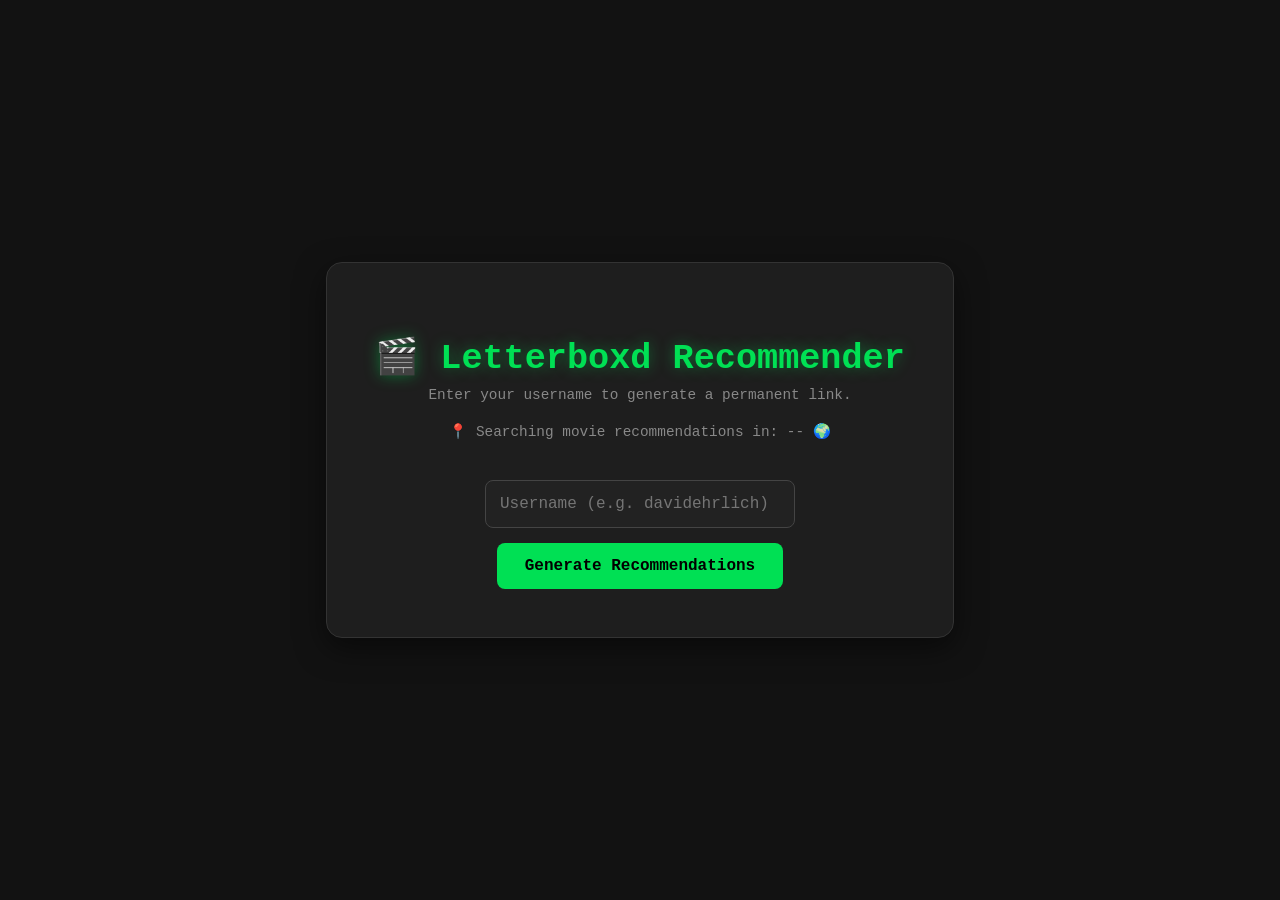
==== index.html @ d9ca7b71 "docs: document codebase and update readme Co-authored-by: based-on-what <62000495+based-on-what@user" ====
<!DOCTYPE html>
<html lang="en">
<head>
  <meta charset="utf-8" />
  <meta name="viewport" content="width=device-width,initial-scale=1" />
  <title>Letterboxd Recommender Pro</title>
  <style>
    body {
      background-color: #121212;
      color: #e0e0e0;
      font-family: 'Consolas', 'Monaco', 'Courier New', monospace;
      display: flex;
      flex-direction: column;
      align-items: center;
      justify-content: center;
      height: 100vh;
      margin: 0;
    }
    .input-section {
      background: #1e1e1e;
      padding: 3rem;
      border-radius: 16px;
      border: 1px solid #333;
      text-align: center;
      box-shadow: 0 10px 30px rgba(0,0,0,0.5);
    }
    h1 {
      font-size: 2.2rem;
      margin-bottom: 0.5rem;
      color: #00e054;
      text-shadow: 0 0 15px rgba(0, 224, 84, 0.4);
    }
    input {
      padding: 14px;
      border-radius: 8px;
      border: 1px solid #444;
      background: #222;
      color: #fff;
      width: 280px;
      margin-top: 20px;
      font-family: inherit;
      font-size: 1rem;
    }
    button {
      padding: 14px 28px;
      background: #00e054;
      color: #000;
      border: none;
      border-radius: 8px;
      font-weight: bold;
      cursor: pointer;
      font-family: inherit;
      margin-top: 15px;
      font-size: 1rem;
      transition: all 0.2s;
    }
    button:hover { background: #00ff5e; transform: scale(1.05); }
    button:disabled { background: #555; cursor: wait; transform: none; }
    
    .loading-box { display: none; margin-top: 25px; }
    .timer { font-size: 1.5rem; color: #ffbd00; font-weight: bold; margin-bottom: 10px;}
    .status { color: #888; font-size: 0.9rem; }
  </style>
</head>
<body>
  <div class="input-section">
    <h1>🎬 Letterboxd Recommender</h1>
    <div style="color: #888; margin-bottom: 20px; font-size: 0.9rem;">
      Enter your username to generate a permanent link.
    </div>
    <div id="country-info" style="color: #888; margin-bottom: 20px; font-size: 0.9rem;">
      📍 Searching movie recommendations in: -- 🌍
    </div>
    
    <input type="text" id="username" placeholder="Username (e.g. davidehrlich)" onkeypress="if(event.key==='Enter')startProcess()">
    <br>
    <button id="btn" onclick="startProcess()">Generate Recommendations</button>
    <button id="recommendations-btn" style="display: none; width: 280px; margin: 0 auto; margin-top: 30px;" onclick="navigateToRecommendations()"></button>

    <div id="loading" class="loading-box">
      <div class="timer" id="chronometer">00:00.00</div>
      <div class="status">Analyzing profile & fetching data...</div>
      <div class="status" style="font-size: 0.8rem; margin-top: 5px; color: #555;">(A new tab will open when finished)</div>
    </div>
  </div>

  <script>
    let startTime;
    let timerInterval;
    let userCountry = 'CL';
    let userCountryName = 'Global';

    // Convert an ISO country code into its flag emoji.
    function countryCodeToFlag(countryCode) {
      const codePoints = countryCode
        .toUpperCase()
        .split('')
        .map(char => 127397 + char.charCodeAt());
      return String.fromCodePoint(...codePoints);
    }

    // Detect the visitor's country to personalize streaming region.
    window.onload = async () => {
      try {
        const res = await fetch('https://ipapi.co/json/');
        const data = await res.json();
        userCountry = data.country_code || 'CL';
        userCountryName = data.country_name || 'Global';
        
        const flagEmoji = countryCodeToFlag(userCountry);
        document.getElementById('country-info').textContent = 
          `📍 Searching movie recommendations in: ${userCountryName} ${flagEmoji}`;
      } catch (e) {}
    };

    // Update the on-screen chronometer while recommendations are generated.
    function updateTimer() {
      const diff = new Date() - startTime;
      const m = Math.floor((diff % 3600000) / 60000);
      const s = Math.floor((diff % 60000) / 1000);
      const ms = Math.floor((diff % 1000) / 10);
      document.getElementById('chronometer').textContent = 
        `${m.toString().padStart(2, '0')}:${s.toString().padStart(2, '0')}.${ms.toString().padStart(2, '0')}`;
    }

    // Kick off the recommendation workflow for a provided username.
    async function startProcess() {
      const username = document.getElementById('username').value.trim();
      if (!username) return alert('Please enter a username');

      // UI changes
      document.getElementById('btn').disabled = true;
      document.getElementById('loading').style.display = 'block';
      
      startTime = new Date();
      timerInterval = setInterval(updateTimer, 50);

      try {
        // Fetch data here
        const response = await fetch('/api/recommend', {
          method: 'POST',
          headers: {'Content-Type': 'application/json'},
          body: JSON.stringify({username, country: userCountry})
        });
        
        const data = await response.json();
        if (!response.ok) throw new Error(data.error || 'Unknown error');

        const endTime = new Date();
        const totalTime = endTime - startTime;

        // Save data to localStorage to transfer to new tab instantly without re-fetching
        // We use a specific key for this user
        const cacheKey = `lb_data_${username}`;
        localStorage.setItem(cacheKey, JSON.stringify({
          data: data,
          timestamp: new Date().getTime(),
          executionTime: totalTime // Save the timer result
        }));

        // Hide loading and show recommendations button
        clearInterval(timerInterval);
        document.getElementById('loading').style.display = 'none';
        document.getElementById('btn').style.display = 'none';
        
        // Show and configure the recommendations button
        const recBtn = document.getElementById('recommendations-btn');
        recBtn.textContent = `Get ${username}'s recommendations 🎬`;
        recBtn.style.display = 'block';
        
        // Store username for navigation
        window.currentUsername = username;

      } catch (e) {
        clearInterval(timerInterval);
        document.getElementById('btn').disabled = false;
        document.getElementById('loading').style.display = 'none';
        alert("Error: " + e.message);
      }
    }

    // Redirect to the results page for the current user.
    function navigateToRecommendations() {
      if (window.currentUsername) {
        window.location.href = `/${window.currentUsername}`;
      }
    }
  </script>
</body>
</html>
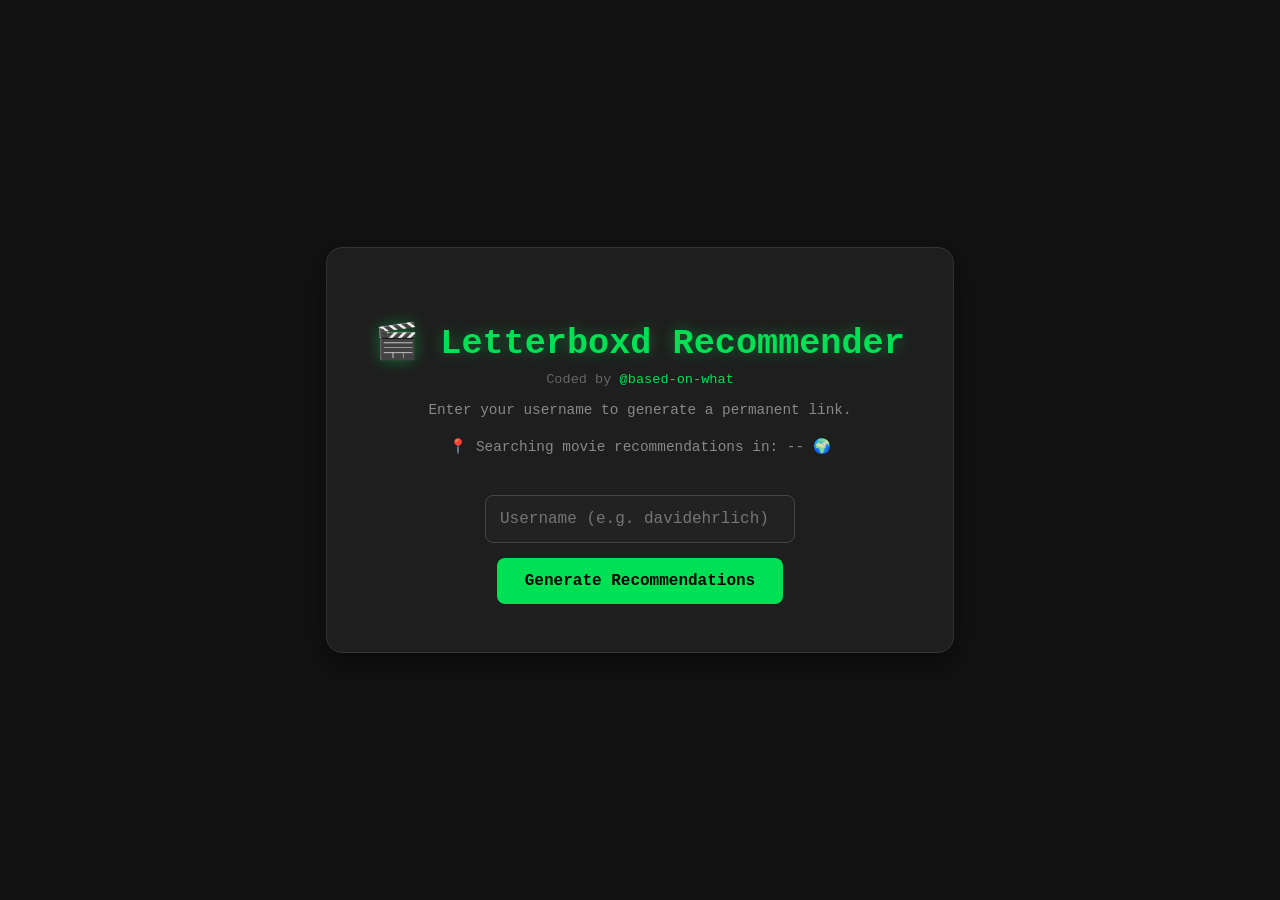
==== commit b96d02cf: "fix: timer display" ====
--- a/index.html
+++ b/index.html
@@ -65,6 +65,9 @@
 <body>
   <div class="input-section">
     <h1>🎬 Letterboxd Recommender</h1>
+    <div style="color: #666; margin-bottom: 15px; font-size: 0.85rem;">
+      Coded by <a href="https://github.com/based-on-what/letterboxd-recommender" target="_blank" rel="noopener noreferrer" style="color: #00e054; text-decoration: none; transition: color 0.2s;" onmouseover="this.style.color='#00ff5e'" onmouseout="this.style.color='#00e054'">@based-on-what</a>
+    </div>
     <div style="color: #888; margin-bottom: 20px; font-size: 0.9rem;">
       Enter your username to generate a permanent link.
     </div>
@@ -90,45 +93,45 @@
     let userCountry = 'CL';
     let userCountryName = 'Global';
 
-    // Convert an ISO country code into its flag emoji.
-    function countryCodeToFlag(countryCode) {
-      const codePoints = countryCode
-        .toUpperCase()
-        .split('')
-        .map(char => 127397 + char.charCodeAt());
-      return String.fromCodePoint(...codePoints);
-    }
-
-    // Detect the visitor's country to personalize streaming region.
-    window.onload = async () => {
-      try {
-        const res = await fetch('https://ipapi.co/json/');
-        const data = await res.json();
-        userCountry = data.country_code || 'CL';
+    // Convert an ISO country code into its flag emoji.
+    function countryCodeToFlag(countryCode) {
+      const codePoints = countryCode
+        .toUpperCase()
+        .split('')
+        .map(char => 127397 + char.charCodeAt());
+      return String.fromCodePoint(...codePoints);
+    }
+
+    // Detect the visitor's country to personalize streaming region.
+    window.onload = async () => {
+      try {
+        const res = await fetch('https://ipapi.co/json/');
+        const data = await res.json();
+        userCountry = data.country_code || 'CL';
         userCountryName = data.country_name || 'Global';
         
         const flagEmoji = countryCodeToFlag(userCountry);
         document.getElementById('country-info').textContent = 
           `📍 Searching movie recommendations in: ${userCountryName} ${flagEmoji}`;
-      } catch (e) {}
-    };
-
-    // Update the on-screen chronometer while recommendations are generated.
-    function updateTimer() {
-      const diff = new Date() - startTime;
-      const m = Math.floor((diff % 3600000) / 60000);
-      const s = Math.floor((diff % 60000) / 1000);
-      const ms = Math.floor((diff % 1000) / 10);
+      } catch (e) {}
+    };
+
+    // Update the on-screen chronometer while recommendations are generated.
+    function updateTimer() {
+      const diff = new Date() - startTime;
+      const m = Math.floor((diff % 3600000) / 60000);
+      const s = Math.floor((diff % 60000) / 1000);
+      const ms = Math.floor((diff % 1000) / 10);
       document.getElementById('chronometer').textContent = 
-        `${m.toString().padStart(2, '0')}:${s.toString().padStart(2, '0')}.${ms.toString().padStart(2, '0')}`;
-    }
-
-    // Kick off the recommendation workflow for a provided username.
-    async function startProcess() {
-      const username = document.getElementById('username').value.trim();
-      if (!username) return alert('Please enter a username');
-
-      // UI changes
+        `${m.toString().padStart(2, '0')}:${s.toString().padStart(2, '0')}.${ms.toString().padStart(2, '0')}`;
+    }
+
+    // Kick off the recommendation workflow for a provided username.
+    async function startProcess() {
+      const username = document.getElementById('username').value.trim();
+      if (!username) return alert('Please enter a username');
+
+      // UI changes
       document.getElementById('btn').disabled = true;
       document.getElementById('loading').style.display = 'block';
       
@@ -176,15 +179,15 @@
         document.getElementById('btn').disabled = false;
         document.getElementById('loading').style.display = 'none';
         alert("Error: " + e.message);
-      }
-    }
-
-    // Redirect to the results page for the current user.
-    function navigateToRecommendations() {
-      if (window.currentUsername) {
-        window.location.href = `/${window.currentUsername}`;
-      }
-    }
+      }
+    }
+
+    // Redirect to the results page for the current user.
+    function navigateToRecommendations() {
+      if (window.currentUsername) {
+        window.location.href = `/${window.currentUsername}`;
+      }
+    }
   </script>
 </body>
 </html>
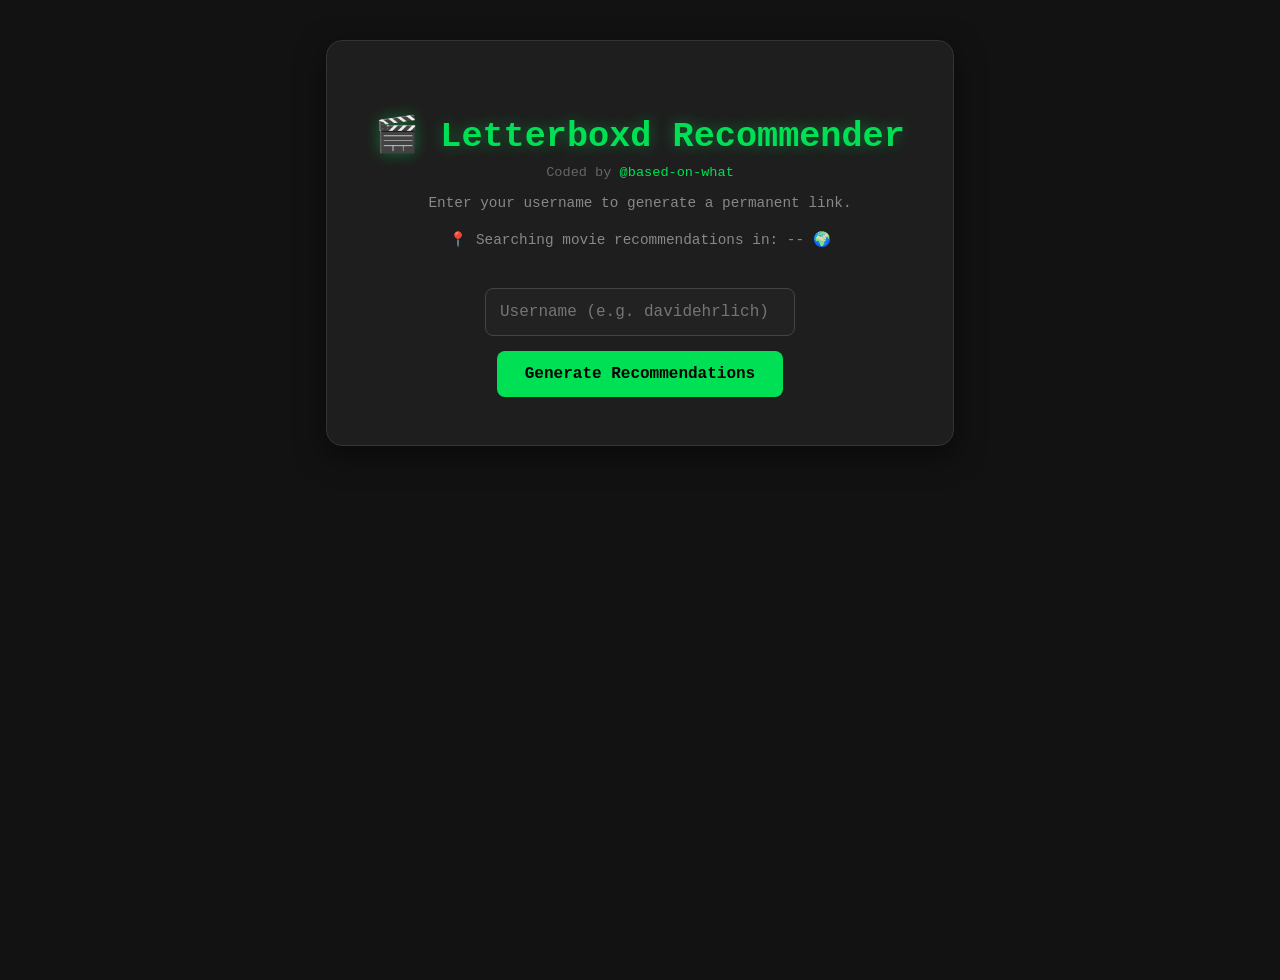
==== commit 7dc05461: "Update index.html" ====
--- a/index.html
+++ b/index.html
@@ -12,9 +12,9 @@
       display: flex;
       flex-direction: column;
       align-items: center;
-      justify-content: center;
-      height: 100vh;
+      min-height: 100vh;
       margin: 0;
+      padding: 40px 20px;
     }
     .input-section {
       background: #1e1e1e;
@@ -60,6 +60,99 @@
     .loading-box { display: none; margin-top: 25px; }
     .timer { font-size: 1.5rem; color: #ffbd00; font-weight: bold; margin-bottom: 10px;}
     .status { color: #888; font-size: 0.9rem; }
+    
+    .recommendations-live {
+      margin-top: 40px;
+      width: 100%;
+      max-width: 900px;
+      display: none;
+    }
+    .recommendations-live h2 {
+      color: #00e054;
+      font-size: 1.5rem;
+      margin-bottom: 20px;
+      text-align: center;
+    }
+    .recommendations-grid {
+      display: grid;
+      grid-template-columns: repeat(auto-fill, minmax(200px, 1fr));
+      gap: 20px;
+    }
+    .movie-card {
+      background: #1e1e1e;
+      border-radius: 10px;
+      overflow: hidden;
+      border: 1px solid #333;
+      display: flex;
+      flex-direction: column;
+      transition: transform 0.2s, border-color 0.2s;
+    }
+    .movie-card:hover {
+      transform: translateY(-5px);
+      border-color: #00e054;
+    }
+    .movie-poster {
+      width: 100%;
+      aspect-ratio: 2/3;
+      object-fit: cover;
+      background: #0a0a0a;
+    }
+    .movie-info {
+      padding: 15px;
+      flex-grow: 1;
+      display: flex;
+      flex-direction: column;
+      gap: 5px;
+    }
+    .title {
+      font-weight: bold;
+      color: #fff;
+      margin-bottom: 5px;
+      font-size: 1rem;
+    }
+    .meta {
+      font-size: 0.8rem;
+      color: #aaa;
+    }
+    .rating {
+      color: #ffbd00;
+      font-weight: bold;
+      margin: 5px 0;
+    }
+    .reason {
+      font-size: 0.8rem;
+      font-style: italic;
+      color: #888;
+      background: rgba(255,255,255,0.05);
+      padding: 5px;
+      border-radius: 4px;
+      margin-top: 5px;
+    }
+    .streaming-sec {
+      margin-top: auto;
+      padding-top: 10px;
+      border-top: 1px dashed #333;
+    }
+    .platform {
+      display: inline-block;
+      background: #00e054;
+      color: #000;
+      font-size: 0.7rem;
+      padding: 3px 8px;
+      border-radius: 4px;
+      margin: 2px;
+      font-weight: bold;
+    }
+    @keyframes slideIn {
+      from {
+        opacity: 0;
+        transform: translateY(20px);
+      }
+      to {
+        opacity: 1;
+        transform: translateY(0);
+      }
+    }
   </style>
 </head>
 <body>
@@ -87,11 +180,20 @@
     </div>
   </div>
 
+  <div class="recommendations-live" id="recommendations-live">
+    <h2>🎬 Recommendations Found</h2>
+    <div class="recommendations-grid" id="recommendations-grid"></div>
+  </div>
+
   <script>
     let startTime;
     let timerInterval;
     let userCountry = 'CL';
     let userCountryName = 'Global';
+    let eventSource; // Track EventSource connection
+    let recsEventSource; // Track recommendations EventSource connection
+    let liveRecommendations = []; // Store recommendations shown in real-time
+    let shownMovieIds = new Set(); // Track movie IDs already displayed to prevent duplicates
 
     // Convert an ISO country code into its flag emoji.
     function countryCodeToFlag(countryCode) {
@@ -126,14 +228,154 @@
         `${m.toString().padStart(2, '0')}:${s.toString().padStart(2, '0')}.${ms.toString().padStart(2, '0')}`;
     }
 
+    // Connect to SSE logs stream
+    function connectToLogsStream() {
+      if (eventSource) {
+        eventSource.close();
+      }
+      
+      eventSource = new EventSource('/api/logs-stream');
+      
+      eventSource.onmessage = function(event) {
+        if (event.data && event.data !== 'heartbeat') {
+          console.log('[SERVER]', event.data);
+        }
+      };
+      
+      eventSource.onerror = function() {
+        // Connection error - try to reconnect
+        console.warn('[LOGS] Connection lost, will attempt to reconnect...');
+      };
+    }
+
+    // Disconnect from logs stream
+    function disconnectFromLogsStream() {
+      if (eventSource) {
+        eventSource.close();
+        eventSource = null;
+      }
+    }
+
+    // Connect to recommendations stream
+    function connectToRecommendationsStream() {
+      if (recsEventSource) {
+        recsEventSource.close();
+      }
+      
+      recsEventSource = new EventSource('/api/recommendations-stream');
+      
+      recsEventSource.onmessage = function(event) {
+        try {
+          const data = JSON.parse(event.data);
+          
+          if (data.status === 'complete') {
+            recsEventSource.close();
+            recsEventSource = null;
+            return;
+          }
+          
+          // Add recommendation to live display
+          liveRecommendations.push(data);
+          addRecommendationToGrid(data);
+          
+        } catch (e) {
+          console.error('[RECS] Error parsing recommendation:', e);
+        }
+      };
+      
+      recsEventSource.onerror = function() {
+        console.warn('[RECS] Connection lost');
+      };
+    }
+
+    // Disconnect from recommendations stream
+    function disconnectFromRecommendationsStream() {
+      if (recsEventSource) {
+        recsEventSource.close();
+        recsEventSource = null;
+      }
+    }
+
+    // Add a movie card to the live recommendations grid
+    function addRecommendationToGrid(movie) {
+      // Prevenir duplicados
+      const movieId = movie.title + '_' + movie.year;
+      if (shownMovieIds.has(movieId)) {
+        console.log('[DUPLICATE PREVENTED]', movie.title);
+        return;
+      }
+      shownMovieIds.add(movieId);
+      
+      const grid = document.getElementById('recommendations-grid');
+      const liveSection = document.getElementById('recommendations-live');
+      
+      // Show the section if hidden
+      if (liveSection.style.display === 'none') {
+        liveSection.style.display = 'block';
+      }
+      
+      const card = document.createElement('div');
+      card.className = 'movie-card';
+      
+      const posterUrl = movie.poster || 'https://via.placeholder.com/300x450?text=No+Poster';
+      const runtime = movie.runtime ? `${movie.runtime} min` : 'N/A';
+      const director = movie.director || 'Unknown';
+
+      // Prepare streaming HTML identical to results.html
+      let streamingHtml = '';
+      if (movie.streaming && movie.streaming.length > 0) {
+        const platforms = movie.streaming
+          .map(p => `<span class="platform">${p}</span>`)
+          .join('');
+        streamingHtml = `<div class="streaming-sec">${platforms}</div>`;
+      } else {
+        const flagEmoji = countryCodeToFlag(userCountry);
+        streamingHtml = `<div class="streaming-sec" style="color: #ff4444; border-color: #ff4444; border-top: 1px dashed #ff4444;">❌ Movie not available on streaming services in ${userCountryName} ${flagEmoji}</div>`;
+      }
+
+      card.innerHTML = `
+        <img src="${posterUrl}" class="movie-poster" loading="lazy" alt="${movie.title}" onerror="this.src='https://via.placeholder.com/300x450?text=No+Poster'">
+        <div class="movie-info">
+          <div class="title">${movie.title}</div>
+          <div class="meta">${movie.year || 'N/A'} • ${director}</div>
+          <div class="meta">⏱️ ${runtime}</div>
+          <div class="rating">⭐ ${movie.rating_tmdb || 'N/A'}</div>
+          <div class="reason">💡 ${movie.reason || 'Recommended for you'}</div>
+          ${streamingHtml}
+        </div>
+      `;
+      
+      grid.appendChild(card);
+    }
+
+    // Clear live recommendations display
+    function clearLiveRecommendations() {
+      const grid = document.getElementById('recommendations-grid');
+      const liveSection = document.getElementById('recommendations-live');
+      
+      grid.innerHTML = '';
+      liveSection.style.display = 'none';
+      liveRecommendations = [];
+      shownMovieIds.clear(); // Limpiar IDs mostrados
+    }
+
     // Kick off the recommendation workflow for a provided username.
     async function startProcess() {
       const username = document.getElementById('username').value.trim();
       if (!username) return alert('Please enter a username');
 
+      // Clear previous results
+      clearLiveRecommendations();
+
       // UI changes
       document.getElementById('btn').disabled = true;
       document.getElementById('loading').style.display = 'block';
+      
+      // Connect to logs stream BEFORE starting the request
+      connectToLogsStream();
+      
+      // Connect to recommendations stream for real-time updates
+      connectToRecommendationsStream();
       
       startTime = new Date();
       timerInterval = setInterval(updateTimer, 50);
@@ -166,6 +408,12 @@
         document.getElementById('loading').style.display = 'none';
         document.getElementById('btn').style.display = 'none';
         
+        // Disconnect from logs stream
+        disconnectFromLogsStream();
+        
+        // Disconnect from recommendations stream
+        disconnectFromRecommendationsStream();
+        
         // Show and configure the recommendations button
         const recBtn = document.getElementById('recommendations-btn');
         recBtn.textContent = `Get ${username}'s recommendations 🎬`;
@@ -178,6 +426,8 @@
         clearInterval(timerInterval);
         document.getElementById('btn').disabled = false;
         document.getElementById('loading').style.display = 'none';
+        disconnectFromLogsStream();
+        disconnectFromRecommendationsStream();
         alert("Error: " + e.message);
       }
     }
@@ -188,6 +438,12 @@
         window.location.href = `/${window.currentUsername}`;
       }
     }
+
+    // Clean up on page unload
+    window.addEventListener('beforeunload', function() {
+      disconnectFromLogsStream();
+      disconnectFromRecommendationsStream();
+    });
   </script>
 </body>
 </html>
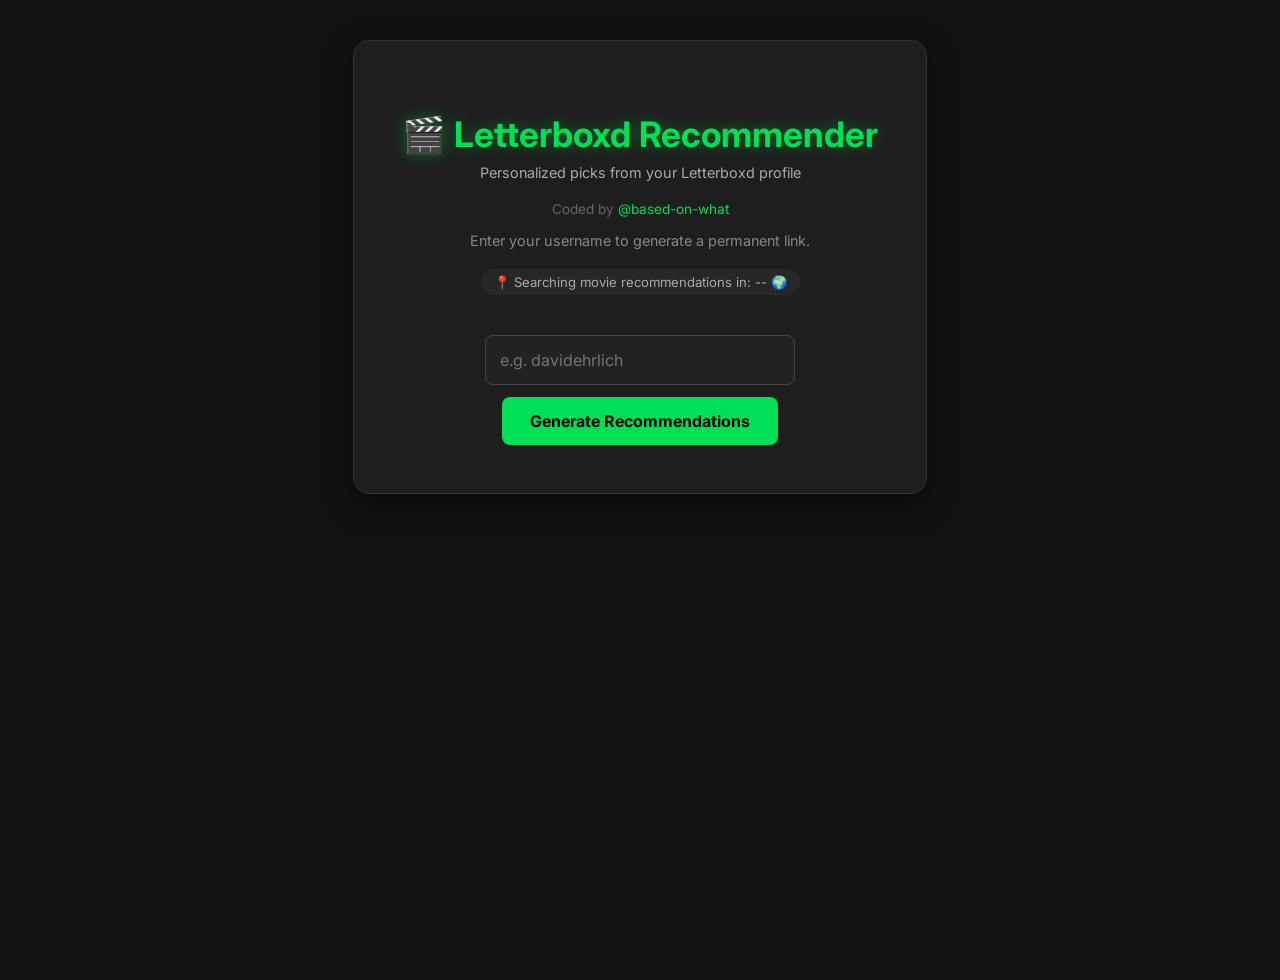
==== commit c73e6477: "new scraping" ====
--- a/index.html
+++ b/index.html
@@ -1,449 +1,689 @@
-<!DOCTYPE html>
-<html lang="en">
-<head>
-  <meta charset="utf-8" />
-  <meta name="viewport" content="width=device-width,initial-scale=1" />
-  <title>Letterboxd Recommender Pro</title>
-  <style>
-    body {
-      background-color: #121212;
-      color: #e0e0e0;
-      font-family: 'Consolas', 'Monaco', 'Courier New', monospace;
-      display: flex;
-      flex-direction: column;
-      align-items: center;
-      min-height: 100vh;
-      margin: 0;
-      padding: 40px 20px;
-    }
-    .input-section {
-      background: #1e1e1e;
-      padding: 3rem;
-      border-radius: 16px;
-      border: 1px solid #333;
-      text-align: center;
-      box-shadow: 0 10px 30px rgba(0,0,0,0.5);
-    }
-    h1 {
-      font-size: 2.2rem;
-      margin-bottom: 0.5rem;
-      color: #00e054;
-      text-shadow: 0 0 15px rgba(0, 224, 84, 0.4);
-    }
-    input {
-      padding: 14px;
-      border-radius: 8px;
-      border: 1px solid #444;
-      background: #222;
-      color: #fff;
-      width: 280px;
-      margin-top: 20px;
-      font-family: inherit;
-      font-size: 1rem;
-    }
-    button {
-      padding: 14px 28px;
-      background: #00e054;
-      color: #000;
-      border: none;
-      border-radius: 8px;
-      font-weight: bold;
-      cursor: pointer;
-      font-family: inherit;
-      margin-top: 15px;
-      font-size: 1rem;
-      transition: all 0.2s;
-    }
-    button:hover { background: #00ff5e; transform: scale(1.05); }
-    button:disabled { background: #555; cursor: wait; transform: none; }
-    
-    .loading-box { display: none; margin-top: 25px; }
-    .timer { font-size: 1.5rem; color: #ffbd00; font-weight: bold; margin-bottom: 10px;}
-    .status { color: #888; font-size: 0.9rem; }
-    
-    .recommendations-live {
-      margin-top: 40px;
-      width: 100%;
-      max-width: 900px;
-      display: none;
-    }
-    .recommendations-live h2 {
-      color: #00e054;
-      font-size: 1.5rem;
-      margin-bottom: 20px;
-      text-align: center;
-    }
-    .recommendations-grid {
-      display: grid;
-      grid-template-columns: repeat(auto-fill, minmax(200px, 1fr));
-      gap: 20px;
-    }
-    .movie-card {
-      background: #1e1e1e;
-      border-radius: 10px;
-      overflow: hidden;
-      border: 1px solid #333;
-      display: flex;
-      flex-direction: column;
-      transition: transform 0.2s, border-color 0.2s;
-    }
-    .movie-card:hover {
-      transform: translateY(-5px);
-      border-color: #00e054;
-    }
-    .movie-poster {
-      width: 100%;
-      aspect-ratio: 2/3;
-      object-fit: cover;
-      background: #0a0a0a;
-    }
-    .movie-info {
-      padding: 15px;
-      flex-grow: 1;
-      display: flex;
-      flex-direction: column;
-      gap: 5px;
-    }
-    .title {
-      font-weight: bold;
-      color: #fff;
-      margin-bottom: 5px;
-      font-size: 1rem;
-    }
-    .meta {
-      font-size: 0.8rem;
-      color: #aaa;
-    }
-    .rating {
-      color: #ffbd00;
-      font-weight: bold;
-      margin: 5px 0;
-    }
-    .reason {
-      font-size: 0.8rem;
-      font-style: italic;
-      color: #888;
-      background: rgba(255,255,255,0.05);
-      padding: 5px;
-      border-radius: 4px;
-      margin-top: 5px;
-    }
-    .streaming-sec {
-      margin-top: auto;
-      padding-top: 10px;
-      border-top: 1px dashed #333;
-    }
-    .platform {
-      display: inline-block;
-      background: #00e054;
-      color: #000;
-      font-size: 0.7rem;
-      padding: 3px 8px;
-      border-radius: 4px;
-      margin: 2px;
-      font-weight: bold;
-    }
-    @keyframes slideIn {
-      from {
-        opacity: 0;
-        transform: translateY(20px);
-      }
-      to {
-        opacity: 1;
-        transform: translateY(0);
-      }
-    }
-  </style>
-</head>
-<body>
-  <div class="input-section">
-    <h1>🎬 Letterboxd Recommender</h1>
-    <div style="color: #666; margin-bottom: 15px; font-size: 0.85rem;">
-      Coded by <a href="https://github.com/based-on-what/letterboxd-recommender" target="_blank" rel="noopener noreferrer" style="color: #00e054; text-decoration: none; transition: color 0.2s;" onmouseover="this.style.color='#00ff5e'" onmouseout="this.style.color='#00e054'">@based-on-what</a>
-    </div>
-    <div style="color: #888; margin-bottom: 20px; font-size: 0.9rem;">
-      Enter your username to generate a permanent link.
-    </div>
-    <div id="country-info" style="color: #888; margin-bottom: 20px; font-size: 0.9rem;">
-      📍 Searching movie recommendations in: -- 🌍
-    </div>
-    
-    <input type="text" id="username" placeholder="Username (e.g. davidehrlich)" onkeypress="if(event.key==='Enter')startProcess()">
-    <br>
-    <button id="btn" onclick="startProcess()">Generate Recommendations</button>
-    <button id="recommendations-btn" style="display: none; width: 280px; margin: 0 auto; margin-top: 30px;" onclick="navigateToRecommendations()"></button>
-
-    <div id="loading" class="loading-box">
-      <div class="timer" id="chronometer">00:00.00</div>
-      <div class="status">Analyzing profile & fetching data...</div>
-      <div class="status" style="font-size: 0.8rem; margin-top: 5px; color: #555;">(A new tab will open when finished)</div>
-    </div>
-  </div>
-
-  <div class="recommendations-live" id="recommendations-live">
-    <h2>🎬 Recommendations Found</h2>
-    <div class="recommendations-grid" id="recommendations-grid"></div>
-  </div>
-
-  <script>
-    let startTime;
-    let timerInterval;
-    let userCountry = 'CL';
-    let userCountryName = 'Global';
-    let eventSource; // Track EventSource connection
-    let recsEventSource; // Track recommendations EventSource connection
-    let liveRecommendations = []; // Store recommendations shown in real-time
-    let shownMovieIds = new Set(); // Track movie IDs already displayed to prevent duplicates
-
-    // Convert an ISO country code into its flag emoji.
-    function countryCodeToFlag(countryCode) {
-      const codePoints = countryCode
-        .toUpperCase()
-        .split('')
-        .map(char => 127397 + char.charCodeAt());
-      return String.fromCodePoint(...codePoints);
-    }
-
-    // Detect the visitor's country to personalize streaming region.
-    window.onload = async () => {
-      try {
-        const res = await fetch('https://ipapi.co/json/');
-        const data = await res.json();
-        userCountry = data.country_code || 'CL';
-        userCountryName = data.country_name || 'Global';
-        
-        const flagEmoji = countryCodeToFlag(userCountry);
-        document.getElementById('country-info').textContent = 
-          `📍 Searching movie recommendations in: ${userCountryName} ${flagEmoji}`;
-      } catch (e) {}
-    };
-
-    // Update the on-screen chronometer while recommendations are generated.
-    function updateTimer() {
-      const diff = new Date() - startTime;
-      const m = Math.floor((diff % 3600000) / 60000);
-      const s = Math.floor((diff % 60000) / 1000);
-      const ms = Math.floor((diff % 1000) / 10);
-      document.getElementById('chronometer').textContent = 
-        `${m.toString().padStart(2, '0')}:${s.toString().padStart(2, '0')}.${ms.toString().padStart(2, '0')}`;
-    }
-
-    // Connect to SSE logs stream
-    function connectToLogsStream() {
-      if (eventSource) {
-        eventSource.close();
-      }
-      
-      eventSource = new EventSource('/api/logs-stream');
-      
-      eventSource.onmessage = function(event) {
-        if (event.data && event.data !== 'heartbeat') {
-          console.log('[SERVER]', event.data);
-        }
-      };
-      
-      eventSource.onerror = function() {
-        // Connection error - try to reconnect
-        console.warn('[LOGS] Connection lost, will attempt to reconnect...');
-      };
-    }
-
-    // Disconnect from logs stream
-    function disconnectFromLogsStream() {
-      if (eventSource) {
-        eventSource.close();
-        eventSource = null;
-      }
-    }
-
-    // Connect to recommendations stream
-    function connectToRecommendationsStream() {
-      if (recsEventSource) {
-        recsEventSource.close();
-      }
-      
-      recsEventSource = new EventSource('/api/recommendations-stream');
-      
-      recsEventSource.onmessage = function(event) {
-        try {
-          const data = JSON.parse(event.data);
-          
-          if (data.status === 'complete') {
-            recsEventSource.close();
-            recsEventSource = null;
-            return;
-          }
-          
-          // Add recommendation to live display
-          liveRecommendations.push(data);
-          addRecommendationToGrid(data);
-          
-        } catch (e) {
-          console.error('[RECS] Error parsing recommendation:', e);
-        }
-      };
-      
-      recsEventSource.onerror = function() {
-        console.warn('[RECS] Connection lost');
-      };
-    }
-
-    // Disconnect from recommendations stream
-    function disconnectFromRecommendationsStream() {
-      if (recsEventSource) {
-        recsEventSource.close();
-        recsEventSource = null;
-      }
-    }
-
-    // Add a movie card to the live recommendations grid
-    function addRecommendationToGrid(movie) {
-      // Prevenir duplicados
-      const movieId = movie.title + '_' + movie.year;
-      if (shownMovieIds.has(movieId)) {
-        console.log('[DUPLICATE PREVENTED]', movie.title);
-        return;
-      }
-      shownMovieIds.add(movieId);
-      
-      const grid = document.getElementById('recommendations-grid');
-      const liveSection = document.getElementById('recommendations-live');
-      
-      // Show the section if hidden
-      if (liveSection.style.display === 'none') {
-        liveSection.style.display = 'block';
-      }
-      
-      const card = document.createElement('div');
-      card.className = 'movie-card';
-      
-      const posterUrl = movie.poster || 'https://via.placeholder.com/300x450?text=No+Poster';
-      const runtime = movie.runtime ? `${movie.runtime} min` : 'N/A';
-      const director = movie.director || 'Unknown';
-
-      // Prepare streaming HTML identical to results.html
-      let streamingHtml = '';
-      if (movie.streaming && movie.streaming.length > 0) {
-        const platforms = movie.streaming
-          .map(p => `<span class="platform">${p}</span>`)
-          .join('');
-        streamingHtml = `<div class="streaming-sec">${platforms}</div>`;
-      } else {
-        const flagEmoji = countryCodeToFlag(userCountry);
-        streamingHtml = `<div class="streaming-sec" style="color: #ff4444; border-color: #ff4444; border-top: 1px dashed #ff4444;">❌ Movie not available on streaming services in ${userCountryName} ${flagEmoji}</div>`;
-      }
-
-      card.innerHTML = `
-        <img src="${posterUrl}" class="movie-poster" loading="lazy" alt="${movie.title}" onerror="this.src='https://via.placeholder.com/300x450?text=No+Poster'">
-        <div class="movie-info">
-          <div class="title">${movie.title}</div>
-          <div class="meta">${movie.year || 'N/A'} • ${director}</div>
-          <div class="meta">⏱️ ${runtime}</div>
-          <div class="rating">⭐ ${movie.rating_tmdb || 'N/A'}</div>
-          <div class="reason">💡 ${movie.reason || 'Recommended for you'}</div>
-          ${streamingHtml}
-        </div>
-      `;
-      
-      grid.appendChild(card);
-    }
-
-    // Clear live recommendations display
-    function clearLiveRecommendations() {
-      const grid = document.getElementById('recommendations-grid');
-      const liveSection = document.getElementById('recommendations-live');
-      
-      grid.innerHTML = '';
-      liveSection.style.display = 'none';
-      liveRecommendations = [];
-      shownMovieIds.clear(); // Limpiar IDs mostrados
-    }
-
-    // Kick off the recommendation workflow for a provided username.
-    async function startProcess() {
-      const username = document.getElementById('username').value.trim();
-      if (!username) return alert('Please enter a username');
-
-      // Clear previous results
-      clearLiveRecommendations();
-
-      // UI changes
-      document.getElementById('btn').disabled = true;
-      document.getElementById('loading').style.display = 'block';
-      
-      // Connect to logs stream BEFORE starting the request
-      connectToLogsStream();
-      
-      // Connect to recommendations stream for real-time updates
-      connectToRecommendationsStream();
-      
-      startTime = new Date();
-      timerInterval = setInterval(updateTimer, 50);
-
-      try {
-        // Fetch data here
-        const response = await fetch('/api/recommend', {
-          method: 'POST',
-          headers: {'Content-Type': 'application/json'},
-          body: JSON.stringify({username, country: userCountry})
-        });
-        
-        const data = await response.json();
-        if (!response.ok) throw new Error(data.error || 'Unknown error');
-
-        const endTime = new Date();
-        const totalTime = endTime - startTime;
-
-        // Save data to localStorage to transfer to new tab instantly without re-fetching
-        // We use a specific key for this user
-        const cacheKey = `lb_data_${username}`;
-        localStorage.setItem(cacheKey, JSON.stringify({
-          data: data,
-          timestamp: new Date().getTime(),
-          executionTime: totalTime // Save the timer result
-        }));
-
-        // Hide loading and show recommendations button
-        clearInterval(timerInterval);
-        document.getElementById('loading').style.display = 'none';
-        document.getElementById('btn').style.display = 'none';
-        
-        // Disconnect from logs stream
-        disconnectFromLogsStream();
-        
-        // Disconnect from recommendations stream
-        disconnectFromRecommendationsStream();
-        
-        // Show and configure the recommendations button
-        const recBtn = document.getElementById('recommendations-btn');
-        recBtn.textContent = `Get ${username}'s recommendations 🎬`;
-        recBtn.style.display = 'block';
-        
-        // Store username for navigation
-        window.currentUsername = username;
-
-      } catch (e) {
-        clearInterval(timerInterval);
-        document.getElementById('btn').disabled = false;
-        document.getElementById('loading').style.display = 'none';
-        disconnectFromLogsStream();
-        disconnectFromRecommendationsStream();
-        alert("Error: " + e.message);
-      }
-    }
-
-    // Redirect to the results page for the current user.
-    function navigateToRecommendations() {
-      if (window.currentUsername) {
-        window.location.href = `/${window.currentUsername}`;
-      }
-    }
-
-    // Clean up on page unload
-    window.addEventListener('beforeunload', function() {
-      disconnectFromLogsStream();
-      disconnectFromRecommendationsStream();
-    });
-  </script>
-</body>
-</html>
+<!DOCTYPE html>
+<html lang="en">
+<head>
+  <meta charset="utf-8" />
+  <meta name="viewport" content="width=device-width,initial-scale=1" />
+  <link rel="preconnect" href="https://fonts.googleapis.com">
+  <link href="https://fonts.googleapis.com/css2?family=Inter:wght@400;600;700&display=swap" rel="stylesheet">
+  <title>Letterboxd Recommender</title>
+  <style>
+    body {
+      background-color: #121212;
+      color: #e0e0e0;
+      font-family: 'Inter', system-ui, -apple-system, sans-serif;
+      display: flex;
+      flex-direction: column;
+      align-items: center;
+      min-height: 100vh;
+      margin: 0;
+      padding: 40px 20px;
+    }
+    .input-section {
+      background: #1e1e1e;
+      padding: 3rem;
+      border-radius: 16px;
+      border: 1px solid #333;
+      text-align: center;
+      box-shadow: 0 10px 30px rgba(0,0,0,0.5);
+    }
+    h1 {
+      font-size: 2.2rem;
+      margin-bottom: 0.5rem;
+      color: #00e054;
+      text-shadow: 0 0 15px rgba(0, 224, 84, 0.4);
+    }
+    input {
+      padding: 14px;
+      border-radius: 8px;
+      border: 1px solid #444;
+      background: #222;
+      color: #fff;
+      width: 280px;
+      margin-top: 20px;
+      font-family: inherit;
+      font-size: 1rem;
+    }
+    button {
+      padding: 14px 28px;
+      background: #00e054;
+      color: #000;
+      border: none;
+      border-radius: 8px;
+      font-weight: bold;
+      cursor: pointer;
+      font-family: inherit;
+      margin-top: 15px;
+      font-size: 1rem;
+      transition: all 0.2s;
+    }
+    button:hover { background: #00ff5e; transform: scale(1.05); }
+    button:disabled { background: #555; cursor: wait; transform: none; }
+    
+    .loading-box { display: none; margin-top: 25px; }
+    .timer { font-size: 1.5rem; color: #ffbd00; font-weight: bold; margin-bottom: 10px; font-family: 'Consolas', monospace; }
+    .status { color: #888; font-size: 0.9rem; }
+    .progress-wrap {
+      width: 100%;
+      max-width: 320px;
+      margin: 10px auto 0;
+      text-align: left;
+    }
+    .progress-label {
+      font-size: 0.78rem;
+      color: #777;
+      margin-bottom: 6px;
+    }
+    .progress-track {
+      width: 100%;
+      height: 10px;
+      background: #2a2a2a;
+      border: 1px solid #3b3b3b;
+      border-radius: 999px;
+      overflow: hidden;
+    }
+    .progress-fill {
+      width: 0%;
+      height: 100%;
+      background: linear-gradient(90deg, #00a53f, #00e054);
+      transition: width 0.25s ease;
+    }
+    .live-log-box {
+      width: 100%;
+      max-width: 520px;
+      margin: 12px auto 0;
+      background: #151515;
+      border: 1px solid #303030;
+      border-radius: 8px;
+      padding: 10px;
+      text-align: left;
+      max-height: 180px;
+      overflow-y: auto;
+      display: none;
+    }
+    .live-log-line {
+      color: #9f9f9f;
+      font-size: 0.78rem;
+      white-space: pre-wrap;
+      line-height: 1.35;
+      margin-bottom: 4px;
+      font-family: 'Consolas', monospace;
+    }
+    
+    .recommendations-live {
+      margin-top: 40px;
+      width: 100%;
+      max-width: 900px;
+      display: none;
+    }
+    .recommendations-live h2 {
+      color: #00e054;
+      font-size: 1.5rem;
+      margin-bottom: 20px;
+      text-align: center;
+    }
+    .recommendations-grid {
+      display: grid;
+      grid-template-columns: repeat(auto-fill, minmax(200px, 1fr));
+      gap: 20px;
+    }
+    .movie-card {
+      background: #1e1e1e;
+      border-radius: 10px;
+      overflow: hidden;
+      border: 1px solid #333;
+      display: flex;
+      flex-direction: column;
+      transition: transform 0.2s, border-color 0.2s;
+    }
+    .movie-card:hover {
+      transform: translateY(-5px);
+      border-color: #00e054;
+    }
+    .movie-poster {
+      width: 100%;
+      aspect-ratio: 2/3;
+      object-fit: cover;
+      background: #0a0a0a;
+    }
+    .movie-info {
+      padding: 15px;
+      flex-grow: 1;
+      display: flex;
+      flex-direction: column;
+      gap: 5px;
+    }
+    .title {
+      font-weight: bold;
+      color: #fff;
+      margin-bottom: 5px;
+      font-size: 1rem;
+    }
+    .meta {
+      font-size: 0.8rem;
+      color: #aaa;
+    }
+    .rating {
+      color: #ffbd00;
+      font-weight: bold;
+      margin: 5px 0;
+    }
+    .reason {
+      font-size: 0.8rem;
+      font-style: italic;
+      color: #888;
+      background: rgba(255,255,255,0.05);
+      padding: 5px;
+      border-radius: 4px;
+      margin-top: 5px;
+    }
+    .streaming-sec {
+      margin-top: auto;
+      padding-top: 10px;
+      border-top: 1px dashed #333;
+    }
+    .platform {
+      display: inline-block;
+      background: #00e054;
+      color: #000;
+      font-size: 0.7rem;
+      padding: 3px 8px;
+      border-radius: 4px;
+      margin: 2px;
+      font-weight: bold;
+    }
+    .input-row {
+      display: flex;
+      flex-direction: column;
+      align-items: center;
+      gap: 12px;
+      margin-top: 20px;
+    }
+    .input-row input { margin-top: 0; }
+    .input-row button { margin-top: 0; }
+    input:focus {
+      outline: none;
+      border-color: #00e054;
+      box-shadow: 0 0 0 3px rgba(0, 224, 84, 0.15);
+      transition: border-color 0.2s, box-shadow 0.2s;
+    }
+    button:active:not(:disabled) { transform: scale(0.96) !important; }
+    .country-pill {
+      display: inline-flex;
+      align-items: center;
+      gap: 6px;
+      background: rgba(255,255,255,0.04);
+      border: 1px solid #2a2a2a;
+      border-radius: 999px;
+      padding: 4px 12px;
+      font-size: 0.82rem;
+      color: #aaa;
+      margin-bottom: 20px;
+    }
+    @keyframes pageFadeOut {
+      to { opacity: 0; }
+    }
+    .page-exiting {
+      animation: pageFadeOut 200ms ease forwards;
+      pointer-events: none;
+    }
+    @keyframes slideIn {
+      from {
+        opacity: 0;
+        transform: translateY(20px);
+      }
+      to {
+        opacity: 1;
+        transform: translateY(0);
+      }
+    }
+    @media (prefers-reduced-motion: reduce) {
+      *, *::before, *::after {
+        animation-duration: 0.01ms !important;
+        animation-iteration-count: 1 !important;
+        transition-duration: 0.01ms !important;
+      }
+    }
+  </style>
+</head>
+<body>
+  <div class="input-section">
+    <h1>🎬 Letterboxd Recommender</h1>
+    <p style="color: #aaa; margin: 6px 0 20px; font-size: 0.9rem;">Personalized picks from your Letterboxd profile</p>
+    <div style="color: #666; margin-bottom: 15px; font-size: 0.85rem;">
+      Coded by <a href="https://github.com/based-on-what/letterboxd-recommender" target="_blank" rel="noopener noreferrer" style="color: #00e054; text-decoration: none; transition: color 0.2s;" onmouseover="this.style.color='#00ff5e'" onmouseout="this.style.color='#00e054'">@based-on-what</a>
+    </div>
+    <div style="color: #888; margin-bottom: 20px; font-size: 0.9rem;">
+      Enter your username to generate a permanent link.
+    </div>
+    <div id="country-info" class="country-pill">
+      📍 Searching movie recommendations in: -- 🌍
+    </div>
+    
+    <div class="input-row">
+      <input type="text" id="username" placeholder="e.g. davidehrlich" onkeypress="if(event.key==='Enter')startProcess()">
+      <button id="btn" onclick="startProcess()">Generate Recommendations</button>
+    </div>
+    <button id="recommendations-btn" style="display: none; width: 280px; margin: 0 auto; margin-top: 30px;" onclick="navigateToRecommendations()"></button>
+
+    <div id="loading" class="loading-box">
+      <div class="timer" id="chronometer">00:00.00</div>
+      <div class="status">Analyzing profile & fetching data...</div>
+      <div class="progress-wrap">
+        <div class="progress-label" id="progress-label">Progress: 0%</div>
+        <div class="progress-track">
+          <div class="progress-fill" id="progress-fill"></div>
+        </div>
+      </div>
+      <div id="live-log-box" class="live-log-box"></div>
+    </div>
+  </div>
+
+  <div class="recommendations-live" id="recommendations-live">
+    <h2>🎬 Recommendations Found</h2>
+    <div class="recommendations-grid" id="recommendations-grid"></div>
+  </div>
+
+  <script>
+    let startTime;
+    let timerInterval;
+    let userCountry = 'CL';
+    let userCountryName = 'Global';
+    let eventSource; // Track EventSource connection
+    let recsEventSource; // Track recommendations EventSource connection
+    let statusEventSource; // Track status EventSource connection
+    let activeRequestId = null;
+    let liveRecommendations = []; // Store recommendations shown in real-time
+    let shownMovieIds = new Set(); // Track movie IDs already displayed to prevent duplicates
+    let totalSeedFilms = 0;
+    let processedSeedFilms = 0;
+
+    function getPlatformStyle(platform) {
+      const p = platform.toLowerCase();
+      if (p.includes('netflix'))                    return 'background:#E50914;color:#fff';
+      if (p.includes('disney'))                     return 'background:#113CCF;color:#fff';
+      if (p.includes('prime') || p.includes('amazon')) return 'background:#00A8E0;color:#000';
+      if (p.includes('hbo') || p.includes('max'))  return 'background:#5822B4;color:#fff';
+      if (p.includes('apple'))                      return 'background:#333;color:#fff';
+      if (p.includes('hulu'))                       return 'background:#1CE783;color:#000';
+      if (p.includes('paramount'))                  return 'background:#0064FF;color:#fff';
+      return 'background:#00e054;color:#000';
+    }
+
+    // Convert an ISO country code into its flag emoji.
+    function countryCodeToFlag(countryCode) {
+      const codePoints = countryCode
+        .toUpperCase()
+        .split('')
+        .map(char => 127397 + char.charCodeAt());
+      return String.fromCodePoint(...codePoints);
+    }
+
+    // Detect the visitor's country to personalize streaming region.
+    window.onload = async () => {
+      try {
+        const res = await fetch('https://ipapi.co/json/');
+        const data = await res.json();
+        userCountry = data.country_code || 'CL';
+        userCountryName = data.country_name || 'Global';
+        
+        const flagEmoji = countryCodeToFlag(userCountry);
+        document.getElementById('country-info').textContent = 
+          `📍 Searching movie recommendations in: ${userCountryName} ${flagEmoji}`;
+      } catch (e) {}
+    };
+
+    // Update the on-screen chronometer while recommendations are generated.
+    function updateTimer() {
+      const diff = new Date() - startTime;
+      const m = Math.floor((diff % 3600000) / 60000);
+      const s = Math.floor((diff % 60000) / 1000);
+      const ms = Math.floor((diff % 1000) / 10);
+      document.getElementById('chronometer').textContent = 
+        `${m.toString().padStart(2, '0')}:${s.toString().padStart(2, '0')}.${ms.toString().padStart(2, '0')}`;
+    }
+
+    // Connect to SSE logs stream
+    function connectToLogsStream(requestId) {
+      if (eventSource) {
+        eventSource.close();
+      }
+      
+      eventSource = new EventSource(`/api/logs-stream?request_id=${encodeURIComponent(requestId)}`);
+      
+      eventSource.onmessage = function(event) {
+        if (event.data && event.data !== 'heartbeat') {
+          console.log('[SERVER]', event.data);
+          addLiveLogLine(event.data);
+          updateProgressFromLog(event.data);
+        }
+      };
+      
+      eventSource.onerror = function() {
+        // Connection error - try to reconnect
+        console.warn('[LOGS] Connection lost, will attempt to reconnect...');
+      };
+    }
+
+    // Connect to status stream to track seed-film processing.
+    function connectToStatusStream(requestId) {
+      if (statusEventSource) {
+        statusEventSource.close();
+      }
+
+      statusEventSource = new EventSource(`/api/status-stream?request_id=${encodeURIComponent(requestId)}`);
+      statusEventSource.onmessage = function(event) {
+        if (!event.data || event.data === 'heartbeat') return;
+        try {
+          const payload = JSON.parse(event.data);
+          if (payload.status === 'complete') {
+            setProgress(98, 'Finalizing recommendations...');
+            disconnectFromStatusStream();
+            return;
+          }
+
+          if (payload.title) {
+            processedSeedFilms += 1;
+            const ratio = totalSeedFilms > 0 ? Math.min(1, processedSeedFilms / totalSeedFilms) : 0;
+            const pct = 60 + Math.round(ratio * 35);
+            setProgress(pct, `Analyzing favorites: ${processedSeedFilms}/${Math.max(totalSeedFilms, processedSeedFilms)}`);
+            addLiveLogLine(`Analyzing: ${payload.title} (${payload.user_rating || 0}★)`);
+          }
+        } catch (_e) {}
+      };
+    }
+
+    function disconnectFromStatusStream() {
+      if (statusEventSource) {
+        statusEventSource.close();
+        statusEventSource = null;
+      }
+    }
+
+    function setProgress(percent, labelText) {
+      const clamped = Math.max(0, Math.min(100, percent));
+      document.getElementById('progress-fill').style.width = `${clamped}%`;
+      document.getElementById('progress-label').textContent = labelText || `Progress: ${clamped}%`;
+    }
+
+    function addLiveLogLine(message) {
+      const box = document.getElementById('live-log-box');
+      if (!message || message === 'heartbeat') return;
+      box.style.display = 'block';
+      const line = document.createElement('div');
+      line.className = 'live-log-line';
+      line.textContent = `[SERVER] ${message}`;
+      box.appendChild(line);
+      while (box.children.length > 40) {
+        box.removeChild(box.firstChild);
+      }
+      box.scrollTop = box.scrollHeight;
+    }
+
+    // Compiled regex patterns for log-based progress detection (avoids re-compiling on each SSE event).
+    const _RE_SEED_COUNT      = /Total films with 4\+ stars:\s*(\d+)/i;
+    const _RE_FETCHED         = /Fetched\s+\d+\s+films/i;
+    const _RE_ENRICH_PROGRESS = /Enrichment progress:\s*(\d+)\/(\d+)/i;
+    const _RE_ENRICHED        = /Enrichment completed/i;
+    const _RE_DONE            = /Returning\s+\d+\s+recommendations|ANALYSIS COMPLETE/i;
+
+    function updateProgressFromLog(message) {
+      const text = String(message || '');
+
+      // Phase: fetching profile (0→25%)
+      if (_RE_FETCHED.test(text)) {
+        setProgress(25, 'Profile fetched, enriching with TMDB...');
+        return;
+      }
+
+      // Phase: TMDB enrichment (25→55%) — updated on every progress log line
+      const enrichMatch = _RE_ENRICH_PROGRESS.exec(text);
+      if (enrichMatch) {
+        const done  = Number.parseInt(enrichMatch[1], 10);
+        const total = Number.parseInt(enrichMatch[2], 10) || 1;
+        const pct   = 25 + Math.round((done / total) * 30);
+        setProgress(pct, `Enriching with TMDB: ${done}/${total}`);
+        return;
+      }
+
+      // Phase: enrichment finished, preference analysis (55%)
+      if (_RE_ENRICHED.test(text)) {
+        setProgress(55, 'Preferences detected, preparing recommendations...');
+        return;
+      }
+
+      // Phase: similar-movie search begins (60%) + seed-film counter
+      const starMatch = _RE_SEED_COUNT.exec(text);
+      if (starMatch) {
+        totalSeedFilms = Number.parseInt(starMatch[1], 10) || 0;
+        processedSeedFilms = 0;
+        setProgress(60, `Analyzing favorites: 0/${totalSeedFilms}`);
+        return;
+      }
+
+      // Phase: done (100%)
+      if (_RE_DONE.test(text)) {
+        setProgress(100, 'Progress: 100%');
+      }
+    }
+
+    function resetLiveProgressUi() {
+      totalSeedFilms = 0;
+      processedSeedFilms = 0;
+      setProgress(0, 'Progress: 0%');
+      const box = document.getElementById('live-log-box');
+      box.innerHTML = '';
+      box.style.display = 'none';
+    }
+
+    // Disconnect from logs stream
+    function disconnectFromLogsStream() {
+      if (eventSource) {
+        eventSource.close();
+        eventSource = null;
+      }
+    }
+
+    // Connect to recommendations stream
+    function connectToRecommendationsStream(requestId) {
+      if (recsEventSource) {
+        recsEventSource.close();
+      }
+      
+      recsEventSource = new EventSource(`/api/recommendations-stream?request_id=${encodeURIComponent(requestId)}`);
+      
+      recsEventSource.onmessage = function(event) {
+        try {
+          const data = JSON.parse(event.data);
+          
+          if (data.status === 'complete') {
+            recsEventSource.close();
+            recsEventSource = null;
+            return;
+          }
+          
+          // Add recommendation to live display
+          liveRecommendations.push(data);
+          addRecommendationToGrid(data);
+          
+        } catch (e) {
+          console.error('[RECS] Error parsing recommendation:', e);
+        }
+      };
+      
+      recsEventSource.onerror = function() {
+        console.warn('[RECS] Connection lost');
+      };
+    }
+
+    // Disconnect from recommendations stream
+    function disconnectFromRecommendationsStream() {
+      if (recsEventSource) {
+        recsEventSource.close();
+        recsEventSource = null;
+      }
+    }
+
+    // Add a movie card to the live recommendations grid
+    function addRecommendationToGrid(movie) {
+      // Prevent duplicates
+      const movieId = movie.title + '_' + movie.year;
+      if (shownMovieIds.has(movieId)) {
+        console.log('[DUPLICATE PREVENTED]', movie.title);
+        return;
+      }
+      shownMovieIds.add(movieId);
+      
+      const grid = document.getElementById('recommendations-grid');
+      const liveSection = document.getElementById('recommendations-live');
+      
+      // Show the section if hidden
+      if (liveSection.style.display === 'none') {
+        liveSection.style.display = 'block';
+      }
+      
+      const card = document.createElement('div');
+      card.className = 'movie-card';
+      const staggerDelay = Math.min((liveRecommendations.length - 1) * 60, 180);
+      card.style.animation = `slideIn 350ms cubic-bezier(0.25, 1, 0.5, 1) ${staggerDelay}ms both`;
+
+      const posterUrl = movie.poster || 'https://via.placeholder.com/300x450?text=No+Poster';
+      const runtime = movie.runtime ? `${movie.runtime} min` : 'N/A';
+      const director = movie.director || 'Unknown';
+
+      let streamingHtml = '';
+      if (movie.streaming && movie.streaming.length > 0) {
+        const platforms = movie.streaming
+          .map(p => `<span class="platform" style="${getPlatformStyle(p)}">${p}</span>`)
+          .join('');
+        streamingHtml = `<div class="streaming-sec">${platforms}</div>`;
+      } else {
+        const flagEmoji = countryCodeToFlag(userCountry);
+        streamingHtml = `<div class="streaming-sec" style="color: #ff4444; border-color: #ff4444; border-top: 1px dashed #ff4444;">❌ Movie not available on streaming services in ${userCountryName} ${flagEmoji}</div>`;
+      }
+
+      card.innerHTML = `
+        <img src="${posterUrl}" class="movie-poster" loading="lazy" alt="${movie.title}" onerror="this.src='https://via.placeholder.com/300x450?text=No+Poster'">
+        <div class="movie-info">
+          <div class="title">${movie.title}</div>
+          <div class="meta">${movie.year || 'N/A'} • ${director}</div>
+          <div class="meta">⏱️ ${runtime}</div>
+          <div class="rating">⭐ ${movie.rating_tmdb || 'N/A'}</div>
+          <div class="reason">💡 ${movie.reason || 'Recommended for you'}</div>
+          ${streamingHtml}
+        </div>
+      `;
+      
+      grid.appendChild(card);
+    }
+
+    // Clear live recommendations display
+    function clearLiveRecommendations() {
+      const grid = document.getElementById('recommendations-grid');
+      const liveSection = document.getElementById('recommendations-live');
+      
+      grid.innerHTML = '';
+      liveSection.style.display = 'none';
+      liveRecommendations = [];
+      shownMovieIds.clear(); // Clear displayed IDs
+    }
+
+    // Kick off the recommendation workflow for a provided username.
+    async function startProcess() {
+      const username = document.getElementById('username').value.trim();
+      if (!username) return alert('Please enter a username');
+
+      // Clear previous results
+      clearLiveRecommendations();
+
+      // UI changes
+      document.getElementById('btn').disabled = true;
+      document.getElementById('loading').style.display = 'block';
+      
+      activeRequestId = (window.crypto && crypto.randomUUID) ? crypto.randomUUID() : `req-${Date.now()}-${Math.random().toString(16).slice(2)}`;
+
+      // Connect to logs stream BEFORE starting the request
+      connectToLogsStream(activeRequestId);
+      connectToStatusStream(activeRequestId);
+      resetLiveProgressUi();
+      setProgress(5, 'Starting analysis...');
+      
+      // Connect to recommendations stream for real-time updates
+      connectToRecommendationsStream(activeRequestId);
+      
+      startTime = new Date();
+      timerInterval = setInterval(updateTimer, 50);
+
+      try {
+        // Fetch data here
+        const response = await fetch('/api/recommend', {
+          method: 'POST',
+          headers: {'Content-Type': 'application/json'},
+          body: JSON.stringify({username, country: userCountry, request_id: activeRequestId})
+        });
+        
+        const data = await response.json();
+        if (!response.ok) throw new Error(data.error || 'Unknown error');
+        if (data.request_id) {
+          activeRequestId = data.request_id;
+        }
+
+        const endTime = new Date();
+        const totalTime = endTime - startTime;
+
+        // Save data to localStorage so results page can render instantly without re-fetching
+        // We use a specific key for this user
+        const cacheKey = `lb_data_${username}`;
+        localStorage.setItem(cacheKey, JSON.stringify({
+          data: data,
+          timestamp: new Date().getTime(),
+          executionTime: totalTime // Save the timer result
+        }));
+
+        // Hide loading and show recommendations button
+        clearInterval(timerInterval);
+        document.getElementById('loading').style.display = 'none';
+        document.getElementById('btn').style.display = 'none';
+        
+        disconnectFromLogsStream();
+        disconnectFromStatusStream();
+        // Let the SSE stream drain naturally (self-closes on 'complete').
+        // Force-close after 3 s as a safety net if 'DONE' never arrives.
+        setTimeout(() => disconnectFromRecommendationsStream(), 3000);
+        setProgress(100, 'Progress: 100%');
+        
+        // Show and configure the recommendations button
+        const recBtn = document.getElementById('recommendations-btn');
+        recBtn.textContent = `Get ${username}'s recommendations 🎬`;
+        recBtn.style.display = 'block';
+        
+        // Store username for navigation
+        window.currentUsername = username;
+
+      } catch (e) {
+        clearInterval(timerInterval);
+        document.getElementById('btn').disabled = false;
+        document.getElementById('loading').style.display = 'none';
+        disconnectFromLogsStream();
+        disconnectFromRecommendationsStream();
+        disconnectFromStatusStream();
+        alert("Error: " + e.message);
+      }
+    }
+
+    // Redirect to the results page for the current user.
+    function navigateToRecommendations() {
+      if (window.currentUsername) {
+        document.body.classList.add('page-exiting');
+        setTimeout(() => { window.location.href = `/${window.currentUsername}`; }, 200);
+      }
+    }
+
+    // Clean up on page unload
+    window.addEventListener('beforeunload', function() {
+      disconnectFromLogsStream();
+      disconnectFromRecommendationsStream();
+      disconnectFromStatusStream();
+    });
+  </script>
+</body>
+</html>
